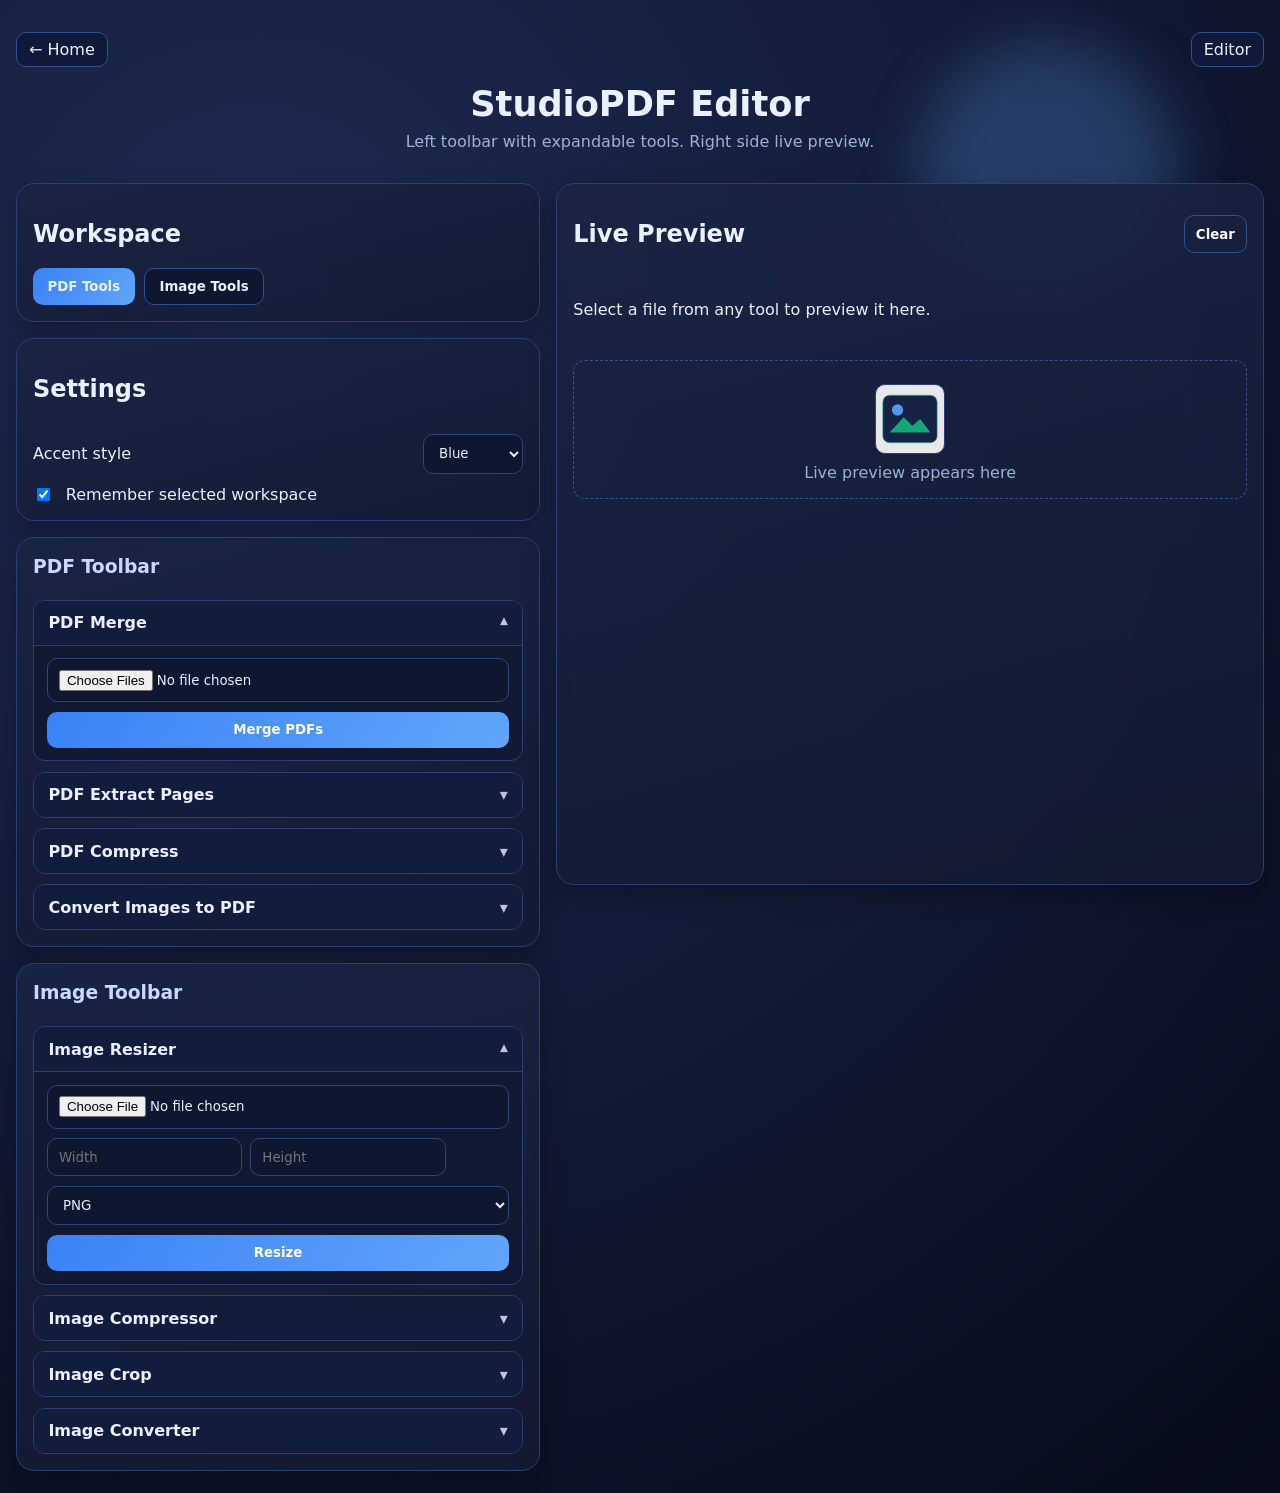
==== templates/editor.html @ e0d7a637 "Use native expandable tool sections for reliable toolbar behavior" ====
<!doctype html>
<html lang="en">
<head>
  <meta charset="UTF-8" />
  <meta name="viewport" content="width=device-width, initial-scale=1.0" />
  <title>StudioPDF - Editor</title>
  <link rel="stylesheet" href="/static/styles.css" />
</head>
<body>
  <div class="bg-orb orb-1"></div>
  <div class="bg-orb orb-2"></div>
  <header class="hero">
    <div class="top-nav"><a class="nav-link" href="/">← Home</a><a class="nav-link" href="/editor">Editor</a></div>
    <h1>StudioPDF Editor</h1>
    <p>Left toolbar with expandable tools. Right side live preview.</p>
  </header>

  <main class="container split-layout editor-layout">
    <section class="left-pane toolbar-pane">
      <section class="card mode-switch">
        <h2>Workspace</h2>
        <div class="mode-buttons">
          <button id="mode-pdf" class="mode-btn active" type="button" data-mode="pdf">PDF Tools</button>
          <button id="mode-image" class="mode-btn" type="button" data-mode="image">Image Tools</button>
        </div>
      </section>

      <section class="card settings">
        <h2>Settings</h2>
        <label class="setting-row">
          <span>Accent style</span>
          <select id="accent-style">
            <option value="blue">Blue</option>
            <option value="violet">Violet</option>
            <option value="emerald">Emerald</option>
          </select>
        </label>
        <label class="setting-row inline">
          <input type="checkbox" id="remember-workspace" checked />
          <span>Remember selected workspace</span>
        </label>
      </section>

      <section id="pdf-workspace" class="workspace card accordion-wrap">
        <h3 class="workspace-title">PDF Toolbar</h3>

        <details class="tool-item" open>
          <summary>PDF Merge</summary>
          <form data-endpoint="/api/pdf/merge">
            <input type="file" name="files" accept="application/pdf" multiple required />
            <button>Merge PDFs</button>
          </form>
        </details>

        <details class="tool-item">
          <summary>PDF Extract Pages</summary>
          <form data-endpoint="/api/pdf/extract">
            <input type="file" name="file" accept="application/pdf" required />
            <input type="text" name="pages" placeholder="e.g. 1,3-5,8-" required />
            <button>Extract</button>
          </form>
        </details>

        <details class="tool-item">
          <summary>PDF Compress</summary>
          <form data-endpoint="/api/pdf/compress">
            <input type="file" name="file" accept="application/pdf" required />
            <button>Compress PDF</button>
          </form>
        </details>

        <details class="tool-item">
          <summary>Convert Images to PDF</summary>
          <form data-endpoint="/api/pdf/convert/image-to-pdf">
            <input type="file" name="images" accept="image/*" multiple required />
            <button>Create PDF</button>
          </form>
        </details>
      </section>

      <section id="image-workspace" class="workspace card accordion-wrap hidden">
        <h3 class="workspace-title">Image Toolbar</h3>

        <details class="tool-item" open>
          <summary>Image Resizer</summary>
          <form data-endpoint="/api/image/resize">
            <input type="file" name="file" accept="image/*" required />
            <div class="row">
              <input type="number" name="width" placeholder="Width" required />
              <input type="number" name="height" placeholder="Height" required />
            </div>
            <select name="format">
              <option>PNG</option><option>JPEG</option><option>WEBP</option>
            </select>
            <button>Resize</button>
          </form>
        </details>

        <details class="tool-item">
          <summary>Image Compressor</summary>
          <form data-endpoint="/api/image/compress">
            <input type="file" name="file" accept="image/*" required />
            <input type="number" name="quality" min="10" max="95" value="75" />
            <button>Compress</button>
          </form>
        </details>

        <details class="tool-item">
          <summary>Image Crop</summary>
          <form data-endpoint="/api/image/crop">
            <input type="file" name="file" accept="image/*" required />
            <div class="row">
              <input type="number" name="left" placeholder="Left" value="0" required />
              <input type="number" name="top" placeholder="Top" value="0" required />
            </div>
            <div class="row">
              <input type="number" name="right" placeholder="Right" value="1000" required />
              <input type="number" name="bottom" placeholder="Bottom" value="1000" required />
            </div>
            <select name="format">
              <option>PNG</option><option>JPEG</option><option>WEBP</option>
            </select>
            <button>Crop</button>
          </form>
        </details>

        <details class="tool-item">
          <summary>Image Converter</summary>
          <form data-endpoint="/api/image/convert">
            <input type="file" name="file" accept="image/*" required />
            <select name="format">
              <option>PNG</option><option>JPEG</option><option>WEBP</option><option>BMP</option>
            </select>
            <button>Convert</button>
          </form>
        </details>
      </section>
    </section>

    <section class="right-pane card preview">
      <div class="pane-head">
        <h2>Live Preview</h2>
        <button id="clear-preview" type="button" class="ghost">Clear</button>
      </div>
      <p id="preview-label">Select a file from any tool to preview it here.</p>
      <div class="preview-placeholder" id="preview-placeholder">
        <img src="/static/images/toolkit-image.svg" alt="preview placeholder" />
        <span>Live preview appears here</span>
      </div>
      <img id="image-preview" alt="Image preview" hidden />
      <iframe id="pdf-preview" title="PDF preview" hidden></iframe>
      <ul id="multi-preview"></ul>
      <p id="status"></p>
    </section>
  </main>

  <script src="/static/app.js"></script>
</body>
</html>
---- static/styles.css ----
:root {
  --bg:#070b1a; --card:#151c33; --text:#e9f0ff; --muted:#9eb0d8;
  --accent-a:#3b82f6; --accent-b:#60a5fa;
}
* { box-sizing: border-box; font-family: Inter, system-ui, sans-serif; }
body { margin:0; background: radial-gradient(circle at 20% 20%, #1d2a52, var(--bg)); color:var(--text); position:relative; overflow-x:hidden; }
.bg-orb { position:fixed; border-radius:50%; filter: blur(30px); opacity:.25; z-index:-1; animation: drift 12s ease-in-out infinite; }
.orb-1 { width:260px; height:260px; background:#60a5fa; top:40px; right:8%; }
.orb-2 { width:220px; height:220px; background:#8b5cf6; bottom:50px; left:6%; animation-delay: -3s; }

.hero { text-align:center; padding:2rem 1rem 1rem; }
.hero h1 { font-size:2.2rem; margin:0; }
.hero p { color:var(--muted); margin-top:.5rem; }
.container { max-width:1320px; margin:0 auto; padding:0 1rem 1.4rem; }
.split-layout { display:grid; grid-template-columns: minmax(420px, 1fr) minmax(520px, 1.35fr); gap:1rem; align-items:start; }
.editor-layout { align-items:start; }
.card { background:linear-gradient(165deg,rgba(26,36,68,.88),rgba(19,26,49,.88)); backdrop-filter: blur(8px); border:1px solid #2a3f73; border-radius:18px; padding:1rem; box-shadow:0 12px 28px rgba(0,0,0,.28); }
.glass { background:rgba(16,25,58,.55); backdrop-filter: blur(10px); border:1px solid #2e4580; border-radius:14px; padding:.6rem .8rem; }
.hover-lift { transition: transform .25s ease, box-shadow .25s ease; }
.hover-lift:hover { transform: translateY(-4px); box-shadow:0 20px 34px rgba(0,0,0,.35); }

.left-pane { position:sticky; top:1rem; min-height:74vh; }
.toolbar-pane { display:flex; flex-direction:column; gap:1rem; }
.pane-head { display:flex; justify-content:space-between; align-items:center; gap:.7rem; }
.right-pane { display:flex; flex-direction:column; gap:1rem; }
.mode-buttons { display:flex; gap:.6rem; }
.mode-btn { border-radius:10px; border:1px solid #34508f; padding:.62rem .9rem; background:#0f1630; color:var(--text); cursor:pointer; }
.mode-btn.active { background:linear-gradient(120deg,var(--accent-a),var(--accent-b)); border:none; }
.settings { display:grid; gap:.7rem; }
.setting-row { display:flex; justify-content:space-between; align-items:center; gap:.8rem; }
.setting-row.inline { justify-content:flex-start; }
.workspace-title { margin:.1rem 0 .8rem; color:#c8d8ff; }
form { display:flex; flex-direction:column; gap:.6rem; }
input,select,button { border-radius:10px; border:1px solid #2f4479; padding:.65rem .7rem; background:#0f1630; color:var(--text); }
button { background:linear-gradient(120deg,var(--accent-a),var(--accent-b)); color:white; border:none; font-weight:700; cursor:pointer; transition: transform .2s ease, filter .2s ease; }
button:hover { filter:brightness(1.06); transform: translateY(-1px); }
.ghost { background:transparent; border:1px solid #34508f; }
.row { display:flex; gap:.5rem; }
.hidden { display:none; }
.preview img, .preview iframe { width:100%; max-height:54vh; border:1px solid #2f4479; border-radius:10px; background:#fff; margin-top:.45rem; }
.preview ul { margin:.6rem 0 0; padding-left:1.1rem; color:var(--muted); }

.accordion-wrap { display:flex; flex-direction:column; gap:.65rem; }
.tool-item { border:1px solid #2d3f72; border-radius:12px; overflow:hidden; background:#101832; }
.tool-item > summary { list-style:none; padding:.78rem .9rem; background:#121d3d; color:var(--text); font-weight:700; cursor:pointer; user-select:none; }
.tool-item > summary::-webkit-details-marker { display:none; }
.tool-item > summary::after { content:'▾'; float:right; opacity:.8; transition: transform .2s ease; }
.tool-item[open] > summary::after { transform: rotate(180deg); }
.tool-item form { padding:.8rem; border-top:1px solid #2d3f72; }
.preview { min-height:78vh; }
#status { margin-top:.7rem; text-align:left; color:var(--muted); padding:0; }

.preview-placeholder { display:flex; flex-direction:column; align-items:center; justify-content:center; gap:.55rem; border:1px dashed #3b518b; border-radius:12px; padding:1rem; color:var(--muted); margin-top:.55rem; }
.preview-placeholder img { width:70px; height:70px; opacity:.9; }
body.theme-violet { --accent-a:#8b5cf6; --accent-b:#a78bfa; }
body.theme-emerald { --accent-a:#10b981; --accent-b:#34d399; }

.top-nav { display:flex; justify-content:space-between; align-items:center; gap:.8rem; margin-bottom:1rem; }
.brand { font-weight:800; letter-spacing:.3px; font-size:1.06rem; }
.nav-link { color:var(--text); text-decoration:none; border:1px solid #34508f; padding:.45rem .75rem; border-radius:10px; background:#10193a; transition: all .2s ease; }
.nav-link:hover { border-color:#4d6ab3; background:#15224b; }

.home-page { min-height:100vh; }
.hero-home { max-width:1180px; margin:0 auto; text-align:left; padding-top:2.2rem; }
.hero-layout { display:grid; grid-template-columns: 1.1fr .9fr; gap:1.2rem; align-items:center; }
.hero-home h1 { font-size:3rem; line-height:1.06; max-width:760px; }
.hero-home p { max-width:680px; font-size:1.05rem; }
.hero-actions { display:flex; gap:.8rem; margin-top:1rem; }
.cta { display:inline-block; text-decoration:none; color:#fff; background:linear-gradient(120deg,var(--accent-a),var(--accent-b)); padding:.72rem 1rem; border-radius:12px; font-weight:700; transition: transform .2s ease; }
.cta:hover { transform: translateY(-1px); }
.hero-art img { width:100%; max-width:540px; }
.home-content { display:grid; gap:1rem; padding-bottom:2rem; }
.feature-grid { display:grid; grid-template-columns:repeat(auto-fit,minmax(240px,1fr)); gap:1rem; }
.feature-icon { width:62px; height:62px; margin-bottom:.35rem; }
.feature-card p { color:var(--muted); }
.quick-start ol { color:var(--muted); line-height:1.8; }

.float { animation: floatY 4s ease-in-out infinite; }
.fade-in-up { animation: fadeInUp .6s ease both; }
@keyframes drift { 0%,100%{ transform: translateY(0px);} 50%{ transform: translateY(18px);} }
@keyframes floatY { 0%,100%{ transform: translateY(0px);} 50%{ transform: translateY(-8px);} }
@keyframes fadeInUp { from{ opacity:0; transform: translateY(10px);} to{ opacity:1; transform: translateY(0);} }

@media (max-width: 1050px) {
  .split-layout { grid-template-columns:1fr; }
  .left-pane { position:static; min-height: auto; }
  .preview { min-height:auto; }
  .hero-layout { grid-template-columns:1fr; }
  .hero-home h1 { font-size:2.3rem; }
}
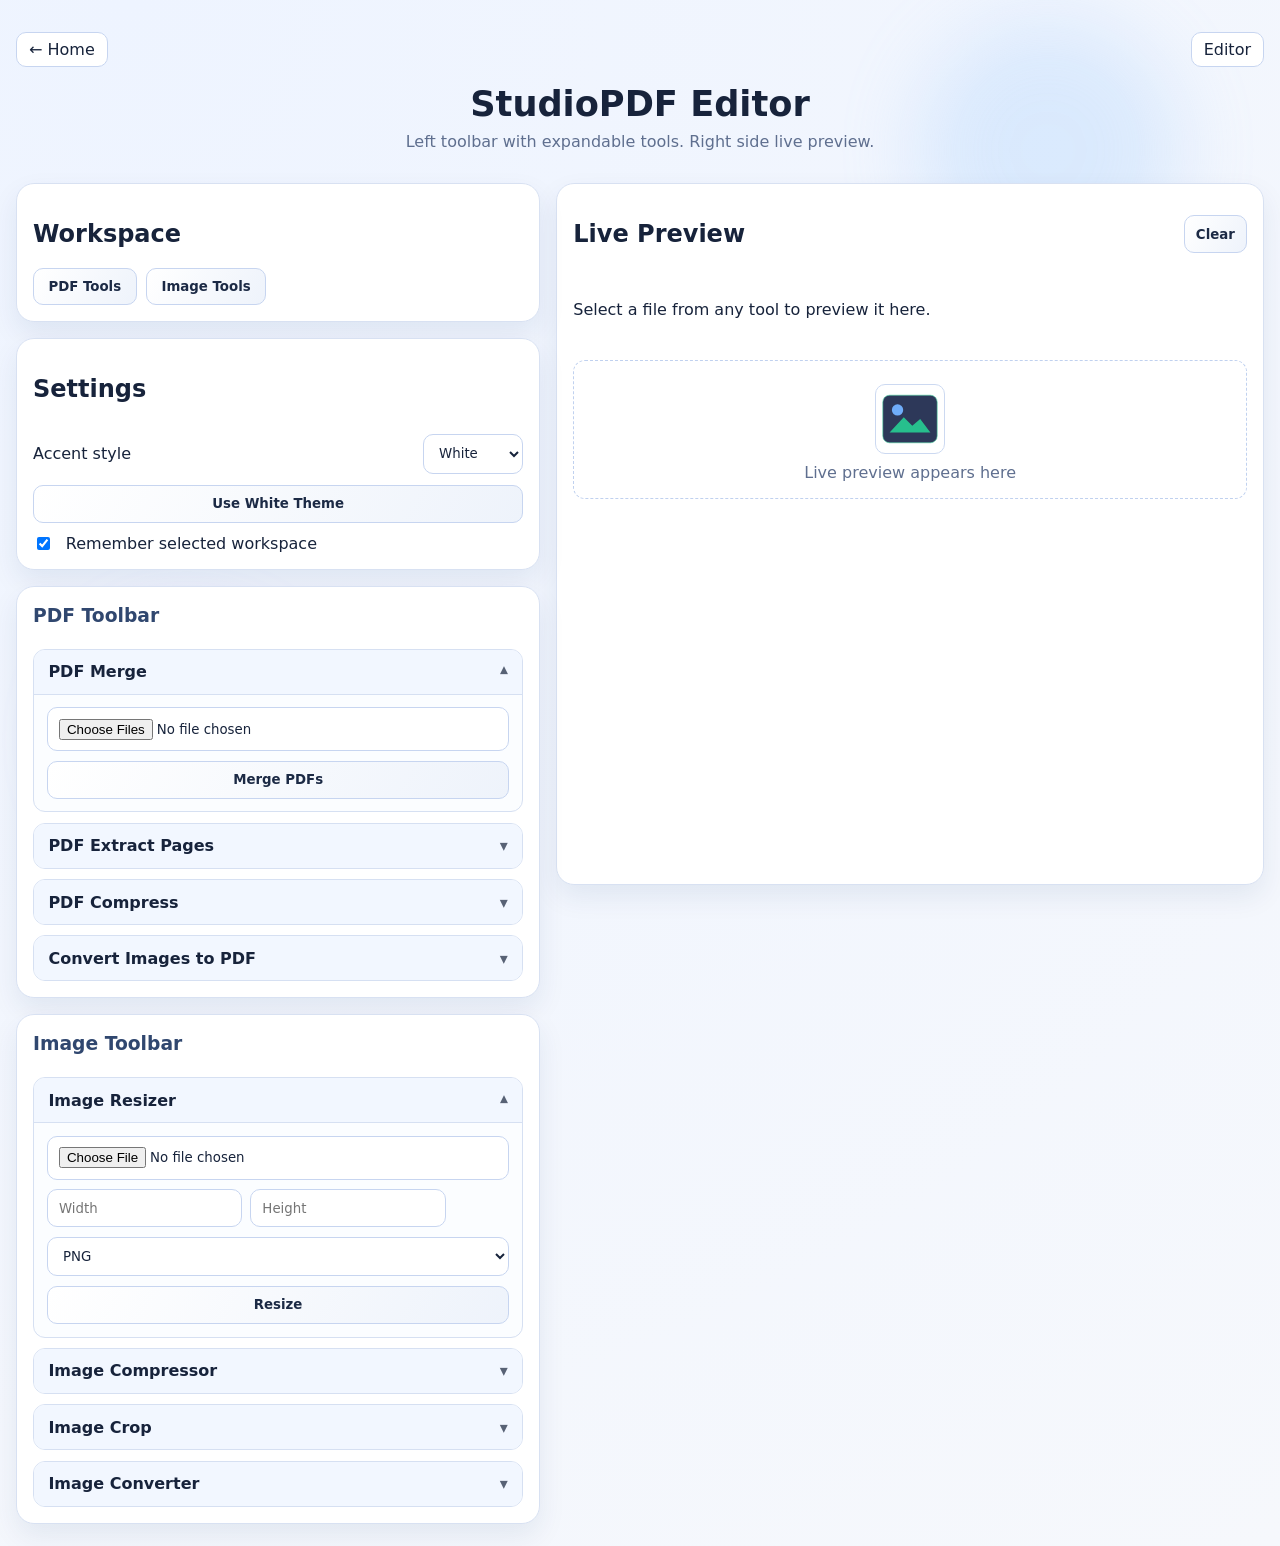
==== commit a74b534e: "Add explicit white-theme button and white accent option" ====
--- a/templates/editor.html
+++ b/templates/editor.html
@@ -30,11 +30,13 @@
         <label class="setting-row">
           <span>Accent style</span>
           <select id="accent-style">
+            <option value="white">White</option>
             <option value="blue">Blue</option>
             <option value="violet">Violet</option>
             <option value="emerald">Emerald</option>
           </select>
         </label>
+        <button id="white-theme-btn" type="button" class="ghost">Use White Theme</button>
         <label class="setting-row inline">
           <input type="checkbox" id="remember-workspace" checked />
           <span>Remember selected workspace</span>
--- a/static/styles.css
+++ b/static/styles.css
@@ -1,12 +1,13 @@
 :root {
-  --bg:#070b1a; --card:#151c33; --text:#e9f0ff; --muted:#9eb0d8;
-  --accent-a:#3b82f6; --accent-b:#60a5fa;
+  --bg:#f6f8fc; --card:#ffffff; --text:#17233b; --muted:#5f6f8f;
+  --accent-a:#2563eb; --accent-b:#3b82f6;
+  --border:#d8e1f2;
 }
 * { box-sizing: border-box; font-family: Inter, system-ui, sans-serif; }
-body { margin:0; background: radial-gradient(circle at 20% 20%, #1d2a52, var(--bg)); color:var(--text); position:relative; overflow-x:hidden; }
-.bg-orb { position:fixed; border-radius:50%; filter: blur(30px); opacity:.25; z-index:-1; animation: drift 12s ease-in-out infinite; }
-.orb-1 { width:260px; height:260px; background:#60a5fa; top:40px; right:8%; }
-.orb-2 { width:220px; height:220px; background:#8b5cf6; bottom:50px; left:6%; animation-delay: -3s; }
+body { margin:0; background: radial-gradient(circle at 10% 0%, #eef4ff, var(--bg)); color:var(--text); position:relative; overflow-x:hidden; }
+.bg-orb { position:fixed; border-radius:50%; filter: blur(40px); opacity:.25; z-index:-1; animation: drift 12s ease-in-out infinite; }
+.orb-1 { width:260px; height:260px; background:#93c5fd; top:20px; right:8%; }
+.orb-2 { width:220px; height:220px; background:#c4b5fd; bottom:50px; left:6%; animation-delay: -3s; }
 
 .hero { text-align:center; padding:2rem 1rem 1rem; }
 .hero h1 { font-size:2.2rem; margin:0; }
@@ -14,51 +15,61 @@
 .container { max-width:1320px; margin:0 auto; padding:0 1rem 1.4rem; }
 .split-layout { display:grid; grid-template-columns: minmax(420px, 1fr) minmax(520px, 1.35fr); gap:1rem; align-items:start; }
 .editor-layout { align-items:start; }
-.card { background:linear-gradient(165deg,rgba(26,36,68,.88),rgba(19,26,49,.88)); backdrop-filter: blur(8px); border:1px solid #2a3f73; border-radius:18px; padding:1rem; box-shadow:0 12px 28px rgba(0,0,0,.28); }
-.glass { background:rgba(16,25,58,.55); backdrop-filter: blur(10px); border:1px solid #2e4580; border-radius:14px; padding:.6rem .8rem; }
+.card { background:var(--card); border:1px solid var(--border); border-radius:18px; padding:1rem; box-shadow:0 12px 28px rgba(18,46,102,.08); }
+.glass { background:rgba(255,255,255,.75); backdrop-filter: blur(8px); border:1px solid var(--border); border-radius:14px; padding:.6rem .8rem; }
 .hover-lift { transition: transform .25s ease, box-shadow .25s ease; }
-.hover-lift:hover { transform: translateY(-4px); box-shadow:0 20px 34px rgba(0,0,0,.35); }
+.hover-lift:hover { transform: translateY(-4px); box-shadow:0 18px 30px rgba(18,46,102,.14); }
 
 .left-pane { position:sticky; top:1rem; min-height:74vh; }
 .toolbar-pane { display:flex; flex-direction:column; gap:1rem; }
 .pane-head { display:flex; justify-content:space-between; align-items:center; gap:.7rem; }
 .right-pane { display:flex; flex-direction:column; gap:1rem; }
 .mode-buttons { display:flex; gap:.6rem; }
-.mode-btn { border-radius:10px; border:1px solid #34508f; padding:.62rem .9rem; background:#0f1630; color:var(--text); cursor:pointer; }
-.mode-btn.active { background:linear-gradient(120deg,var(--accent-a),var(--accent-b)); border:none; }
+.mode-btn { border-radius:10px; border:1px solid #bfd0ef; padding:.62rem .9rem; background:#f8fbff; color:var(--text); cursor:pointer; }
+.mode-btn.active { background:linear-gradient(120deg,var(--accent-a),var(--accent-b)); color:#fff; border:none; }
 .settings { display:grid; gap:.7rem; }
 .setting-row { display:flex; justify-content:space-between; align-items:center; gap:.8rem; }
 .setting-row.inline { justify-content:flex-start; }
-.workspace-title { margin:.1rem 0 .8rem; color:#c8d8ff; }
+.workspace-title { margin:.1rem 0 .8rem; color:#30476f; }
 form { display:flex; flex-direction:column; gap:.6rem; }
-input,select,button { border-radius:10px; border:1px solid #2f4479; padding:.65rem .7rem; background:#0f1630; color:var(--text); }
+input,select,button { border-radius:10px; border:1px solid #c7d5f0; padding:.65rem .7rem; background:#fff; color:var(--text); }
 button { background:linear-gradient(120deg,var(--accent-a),var(--accent-b)); color:white; border:none; font-weight:700; cursor:pointer; transition: transform .2s ease, filter .2s ease; }
-button:hover { filter:brightness(1.06); transform: translateY(-1px); }
-.ghost { background:transparent; border:1px solid #34508f; }
+button:hover { filter:brightness(1.04); transform: translateY(-1px); }
+.ghost { background:#fff; border:1px solid #c7d5f0; color:var(--text); }
 .row { display:flex; gap:.5rem; }
 .hidden { display:none; }
-.preview img, .preview iframe { width:100%; max-height:54vh; border:1px solid #2f4479; border-radius:10px; background:#fff; margin-top:.45rem; }
+.preview img, .preview iframe { width:100%; max-height:54vh; border:1px solid #c7d5f0; border-radius:10px; background:#fff; margin-top:.45rem; }
 .preview ul { margin:.6rem 0 0; padding-left:1.1rem; color:var(--muted); }
 
 .accordion-wrap { display:flex; flex-direction:column; gap:.65rem; }
-.tool-item { border:1px solid #2d3f72; border-radius:12px; overflow:hidden; background:#101832; }
-.tool-item > summary { list-style:none; padding:.78rem .9rem; background:#121d3d; color:var(--text); font-weight:700; cursor:pointer; user-select:none; }
+.tool-item { border:1px solid #d6e0f2; border-radius:12px; overflow:hidden; background:#fbfdff; }
+.tool-item > summary { list-style:none; padding:.78rem .9rem; background:#f2f7ff; color:var(--text); font-weight:700; cursor:pointer; user-select:none; }
 .tool-item > summary::-webkit-details-marker { display:none; }
-.tool-item > summary::after { content:'▾'; float:right; opacity:.8; transition: transform .2s ease; }
+.tool-item > summary::after { content:'▾'; float:right; opacity:.7; transition: transform .2s ease; }
 .tool-item[open] > summary::after { transform: rotate(180deg); }
-.tool-item form { padding:.8rem; border-top:1px solid #2d3f72; }
+.tool-item form { padding:.8rem; border-top:1px solid #d6e0f2; }
 .preview { min-height:78vh; }
 #status { margin-top:.7rem; text-align:left; color:var(--muted); padding:0; }
 
-.preview-placeholder { display:flex; flex-direction:column; align-items:center; justify-content:center; gap:.55rem; border:1px dashed #3b518b; border-radius:12px; padding:1rem; color:var(--muted); margin-top:.55rem; }
+.preview-placeholder { display:flex; flex-direction:column; align-items:center; justify-content:center; gap:.55rem; border:1px dashed #c0d1ef; border-radius:12px; padding:1rem; color:var(--muted); margin-top:.55rem; }
 .preview-placeholder img { width:70px; height:70px; opacity:.9; }
-body.theme-violet { --accent-a:#8b5cf6; --accent-b:#a78bfa; }
-body.theme-emerald { --accent-a:#10b981; --accent-b:#34d399; }
+
+body.theme-white { --accent-a:#ffffff; --accent-b:#f3f6fb; }
+body.theme-white button,
+body.theme-white .mode-btn.active,
+body.theme-white .cta {
+  color:#1c2a45;
+  border:1px solid #c7d5f0;
+  background:linear-gradient(120deg,#ffffff,#eef3fb);
+}
+
+body.theme-violet { --accent-a:#7c3aed; --accent-b:#8b5cf6; }
+body.theme-emerald { --accent-a:#059669; --accent-b:#10b981; }
 
 .top-nav { display:flex; justify-content:space-between; align-items:center; gap:.8rem; margin-bottom:1rem; }
 .brand { font-weight:800; letter-spacing:.3px; font-size:1.06rem; }
-.nav-link { color:var(--text); text-decoration:none; border:1px solid #34508f; padding:.45rem .75rem; border-radius:10px; background:#10193a; transition: all .2s ease; }
-.nav-link:hover { border-color:#4d6ab3; background:#15224b; }
+.nav-link { color:var(--text); text-decoration:none; border:1px solid #c7d5f0; padding:.45rem .75rem; border-radius:10px; background:#fff; transition: all .2s ease; }
+.nav-link:hover { border-color:#9fb7e6; background:#f4f8ff; }
 
 .home-page { min-height:100vh; }
 .hero-home { max-width:1180px; margin:0 auto; text-align:left; padding-top:2.2rem; }
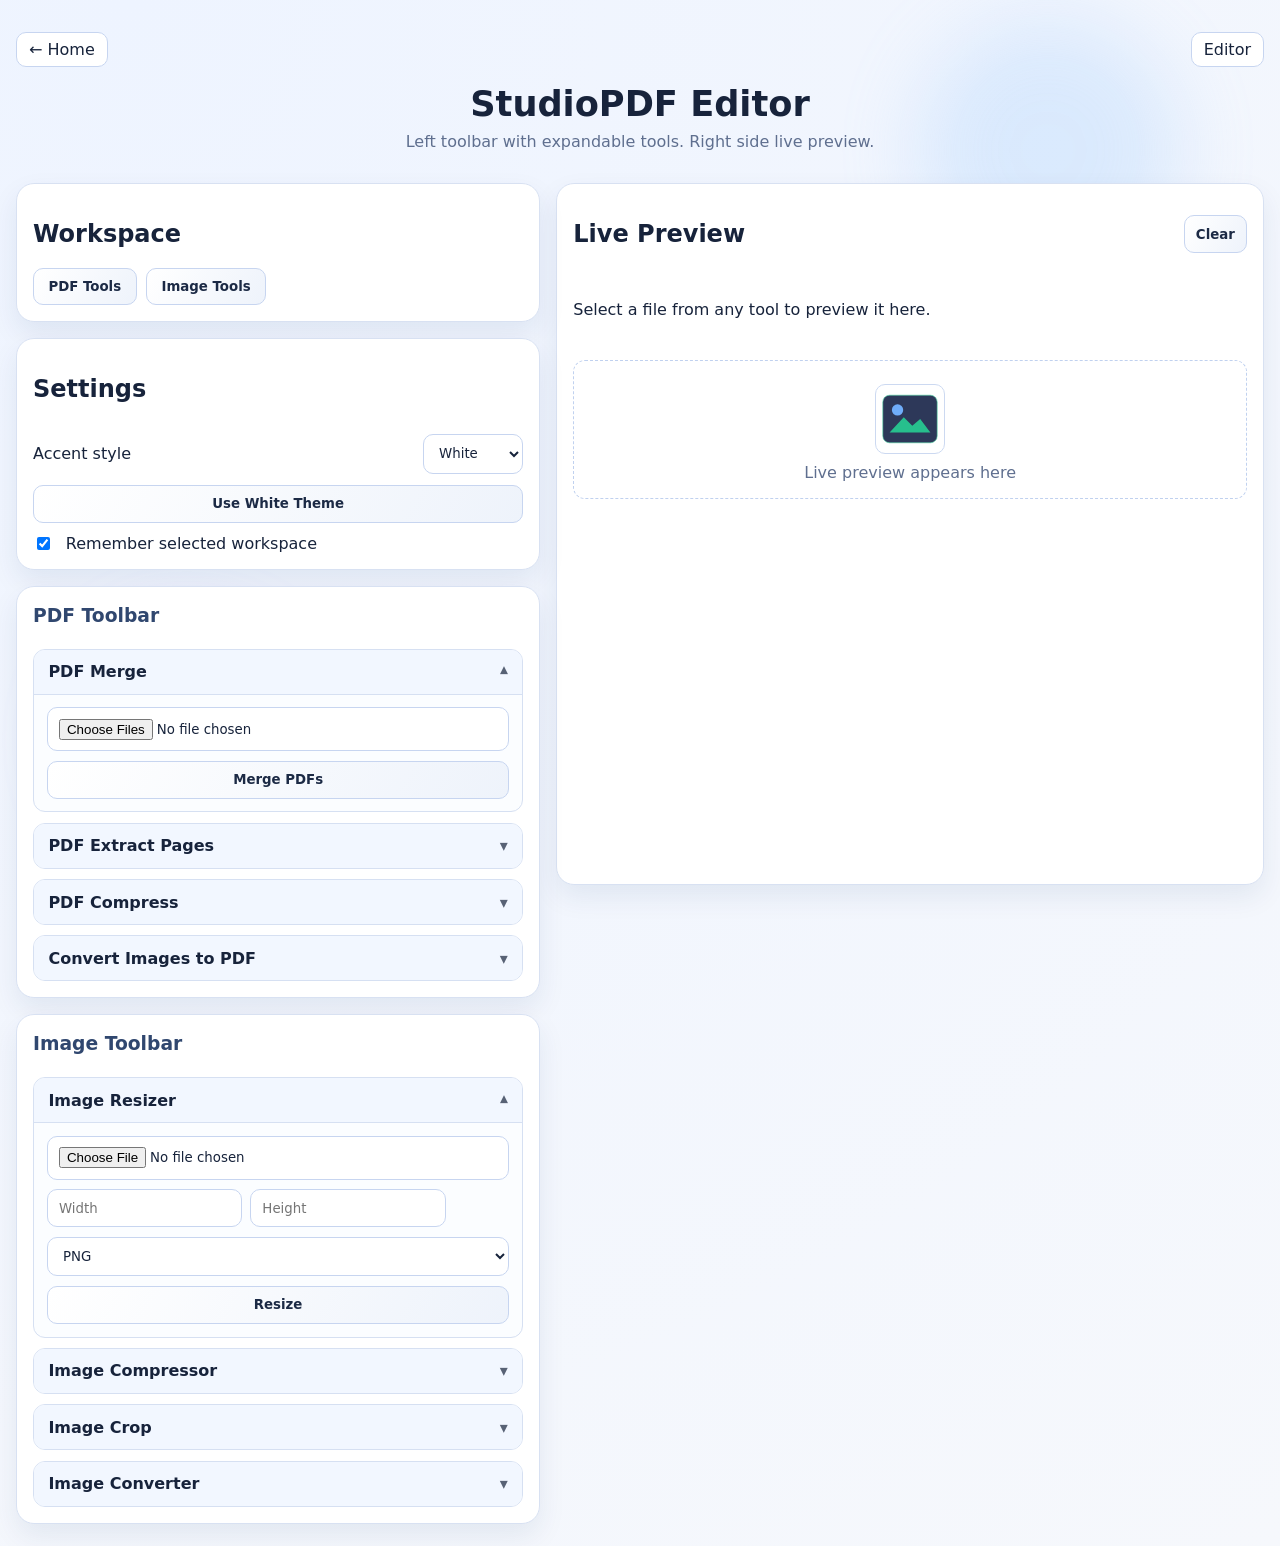
==== commit 5962d4c9: "Fix PDF compression error and add configurable compression options" ====
--- a/templates/editor.html
+++ b/templates/editor.html
@@ -67,6 +67,16 @@
           <summary>PDF Compress</summary>
           <form data-endpoint="/api/pdf/compress">
             <input type="file" name="file" accept="application/pdf" required />
+            <label>Compression level</label>
+            <select name="level">
+              <option value="low">Low (rewrite only)</option>
+              <option value="standard" selected>Standard (recommended)</option>
+              <option value="high">High (max compression)</option>
+            </select>
+            <label class="setting-row inline">
+              <input type="checkbox" name="strip_metadata" value="true" />
+              <span>Strip metadata</span>
+            </label>
             <button>Compress PDF</button>
           </form>
         </details>
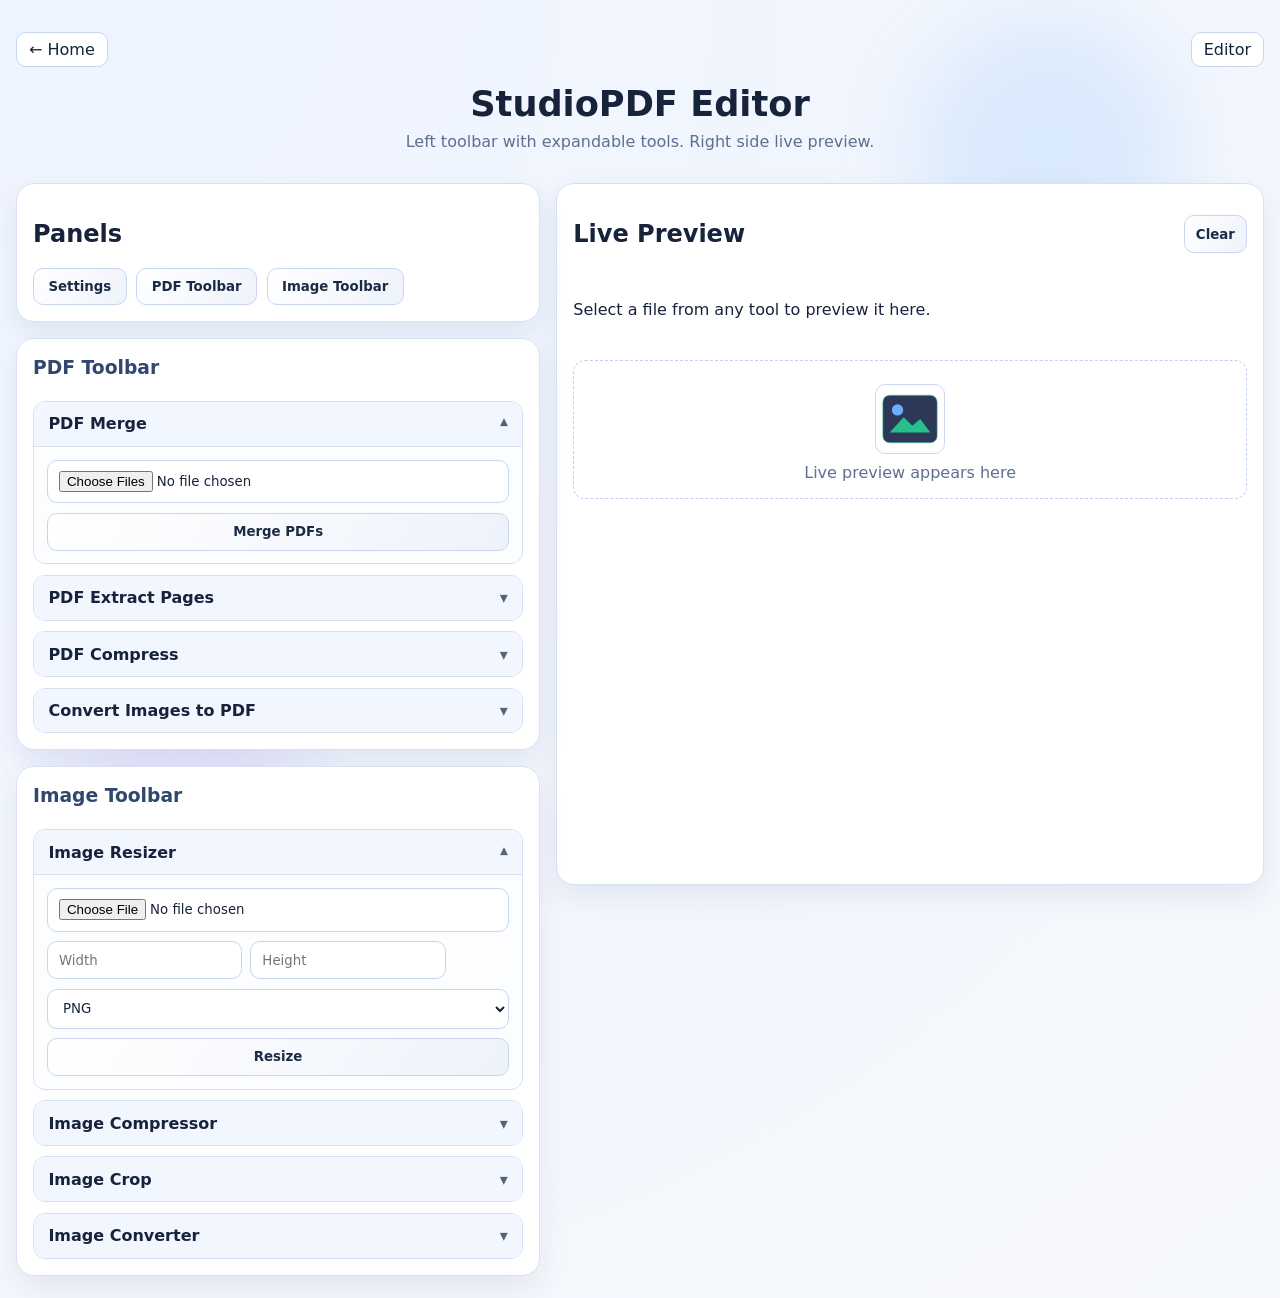
==== commit 21dd19b3: "Add panel buttons to show settings and each toolbar on demand" ====
--- a/templates/editor.html
+++ b/templates/editor.html
@@ -17,15 +17,16 @@
 
   <main class="container split-layout editor-layout">
     <section class="left-pane toolbar-pane">
-      <section class="card mode-switch">
-        <h2>Workspace</h2>
+      <section class="card panel-switch">
+        <h2>Panels</h2>
         <div class="mode-buttons">
-          <button id="mode-pdf" class="mode-btn active" type="button" data-mode="pdf">PDF Tools</button>
-          <button id="mode-image" class="mode-btn" type="button" data-mode="image">Image Tools</button>
+          <button class="mode-btn panel-btn" type="button" data-panel="settings-panel">Settings</button>
+          <button class="mode-btn panel-btn" type="button" data-panel="pdf-workspace">PDF Toolbar</button>
+          <button class="mode-btn panel-btn" type="button" data-panel="image-workspace">Image Toolbar</button>
         </div>
       </section>
 
-      <section class="card settings">
+      <section id="settings-panel" class="card settings hidden">
         <h2>Settings</h2>
         <label class="setting-row">
           <span>Accent style</span>
@@ -39,11 +40,11 @@
         <button id="white-theme-btn" type="button" class="ghost">Use White Theme</button>
         <label class="setting-row inline">
           <input type="checkbox" id="remember-workspace" checked />
-          <span>Remember selected workspace</span>
+          <span>Remember selected panel</span>
         </label>
       </section>
 
-      <section id="pdf-workspace" class="workspace card accordion-wrap">
+      <section id="pdf-workspace" class="workspace card accordion-wrap hidden">
         <h3 class="workspace-title">PDF Toolbar</h3>
 
         <details class="tool-item" open>
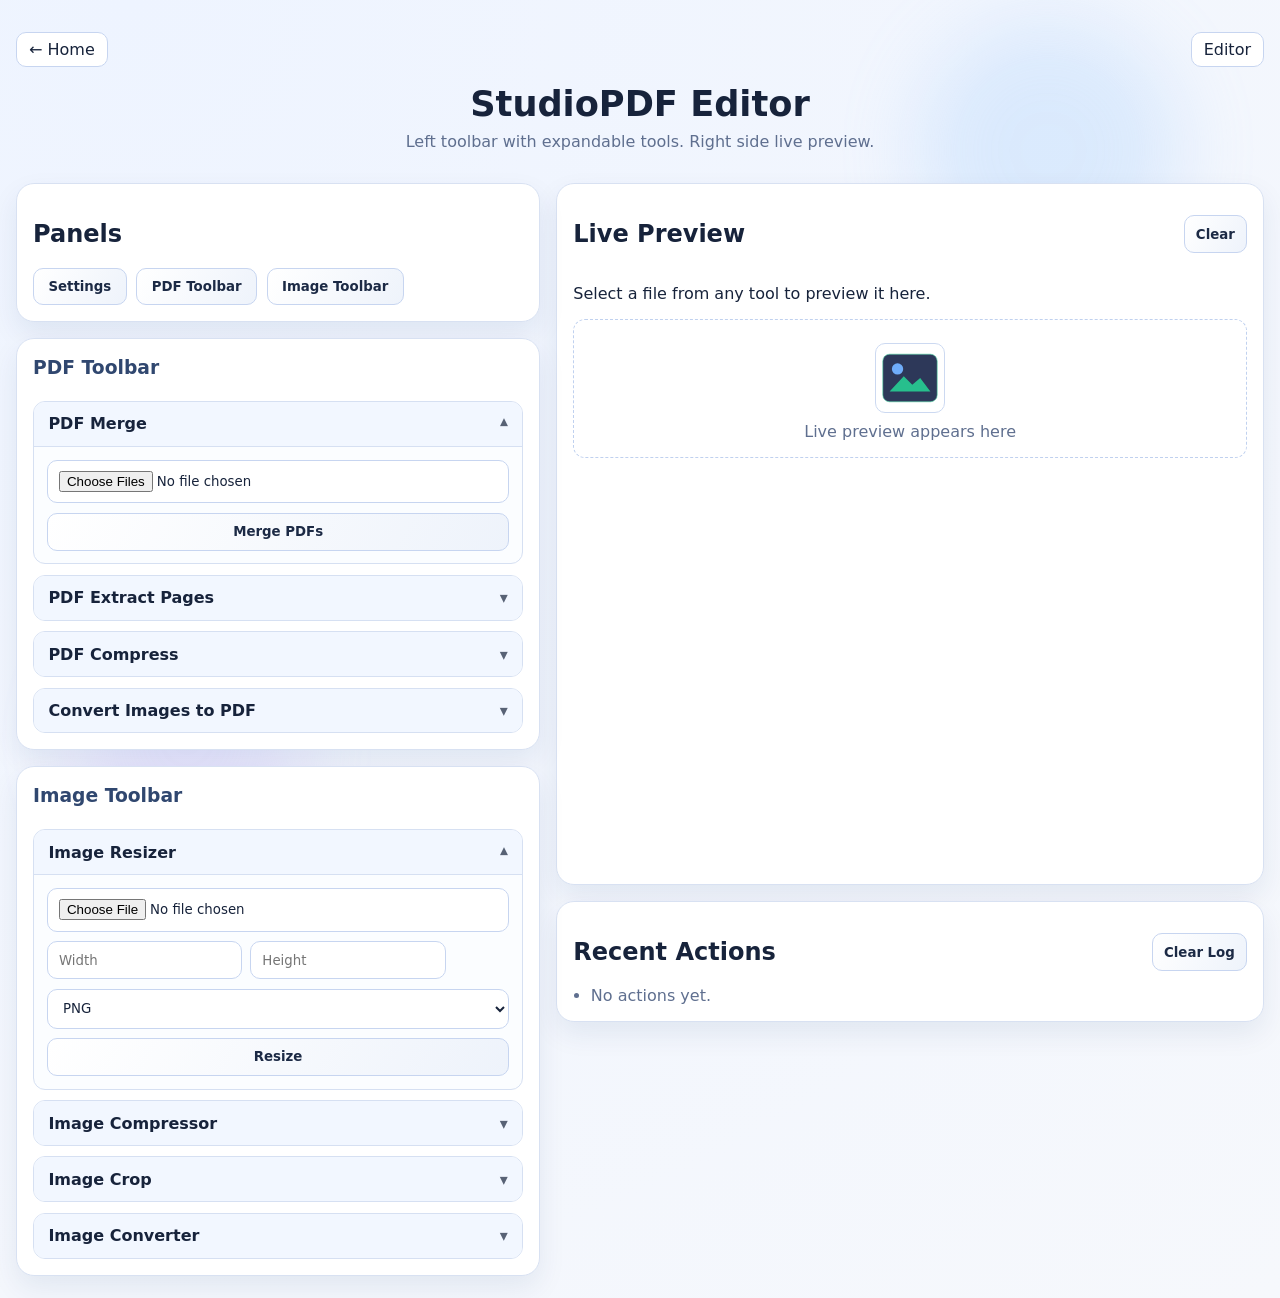
==== commit e8d51e9d: "Add recent-actions panel and improve panel-button workflow" ====
--- a/templates/editor.html
+++ b/templates/editor.html
@@ -150,21 +150,34 @@
       </section>
     </section>
 
-    <section class="right-pane card preview">
-      <div class="pane-head">
-        <h2>Live Preview</h2>
-        <button id="clear-preview" type="button" class="ghost">Clear</button>
-      </div>
-      <p id="preview-label">Select a file from any tool to preview it here.</p>
-      <div class="preview-placeholder" id="preview-placeholder">
-        <img src="/static/images/toolkit-image.svg" alt="preview placeholder" />
-        <span>Live preview appears here</span>
-      </div>
-      <img id="image-preview" alt="Image preview" hidden />
-      <iframe id="pdf-preview" title="PDF preview" hidden></iframe>
-      <ul id="multi-preview"></ul>
-      <p id="status"></p>
+    <section class="right-pane">
+      <section class="card preview">
+        <div class="pane-head">
+          <h2>Live Preview</h2>
+          <button id="clear-preview" type="button" class="ghost">Clear</button>
+        </div>
+        <p id="preview-label">Select a file from any tool to preview it here.</p>
+        <div class="preview-placeholder" id="preview-placeholder">
+          <img src="/static/images/toolkit-image.svg" alt="preview placeholder" />
+          <span>Live preview appears here</span>
+        </div>
+        <img id="image-preview" alt="Image preview" hidden />
+        <iframe id="pdf-preview" title="PDF preview" hidden></iframe>
+        <ul id="multi-preview"></ul>
+        <p id="status"></p>
+      </section>
+
+      <section class="card activity-panel">
+        <div class="pane-head">
+          <h2>Recent Actions</h2>
+          <button id="clear-activity" type="button" class="ghost">Clear Log</button>
+        </div>
+        <ul id="activity-log" class="activity-log">
+          <li class="muted">No actions yet.</li>
+        </ul>
+      </section>
     </section>
+
   </main>
 
   <script src="/static/app.js"></script>
--- a/static/styles.css
+++ b/static/styles.css
@@ -54,6 +54,14 @@
 .preview-placeholder { display:flex; flex-direction:column; align-items:center; justify-content:center; gap:.55rem; border:1px dashed #c0d1ef; border-radius:12px; padding:1rem; color:var(--muted); margin-top:.55rem; }
 .preview-placeholder img { width:70px; height:70px; opacity:.9; }
 
+.activity-log { margin:0; padding-left:1.1rem; display:grid; gap:.4rem; }
+.muted { color:var(--muted); }
+.activity-item { font-size:.9rem; }
+.activity-item.success { color:#0f766e; }
+.activity-item.error { color:#b91c1c; }
+.activity-item.info { color:#30476f; }
+
+
 body.theme-white { --accent-a:#ffffff; --accent-b:#f3f6fb; }
 body.theme-white button,
 body.theme-white .mode-btn.active,
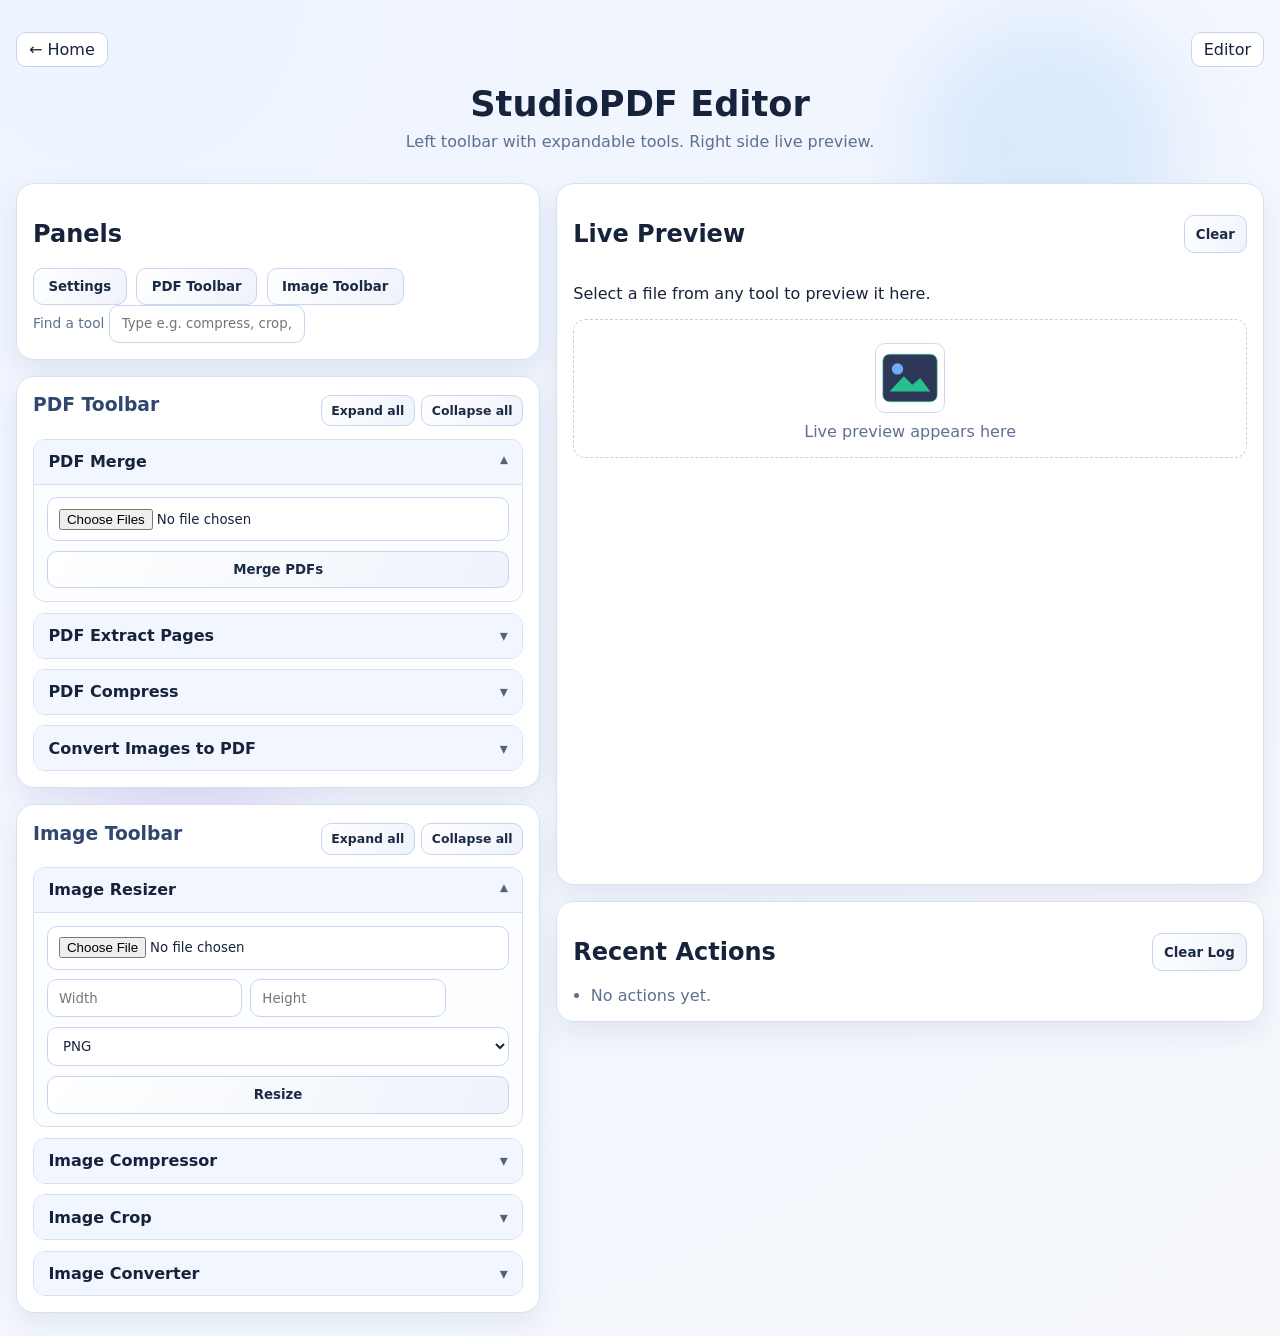
==== commit 6634e224: "Add tool search and expand/collapse controls to editor toolbars" ====
--- a/templates/editor.html
+++ b/templates/editor.html
@@ -24,6 +24,8 @@
           <button class="mode-btn panel-btn" type="button" data-panel="pdf-workspace">PDF Toolbar</button>
           <button class="mode-btn panel-btn" type="button" data-panel="image-workspace">Image Toolbar</button>
         </div>
+        <label class="search-label" for="tool-search">Find a tool</label>
+        <input id="tool-search" type="text" placeholder="Type e.g. compress, crop, merge" />
       </section>
 
       <section id="settings-panel" class="card settings hidden">
@@ -45,7 +47,7 @@
       </section>
 
       <section id="pdf-workspace" class="workspace card accordion-wrap hidden">
-        <h3 class="workspace-title">PDF Toolbar</h3>
+        <div class="toolbar-head"><h3 class="workspace-title">PDF Toolbar</h3><div class="toolbar-actions"><button type="button" class="ghost toolbar-action" data-target="pdf-workspace" data-action="expand">Expand all</button><button type="button" class="ghost toolbar-action" data-target="pdf-workspace" data-action="collapse">Collapse all</button></div></div>
 
         <details class="tool-item" open>
           <summary>PDF Merge</summary>
@@ -92,7 +94,7 @@
       </section>
 
       <section id="image-workspace" class="workspace card accordion-wrap hidden">
-        <h3 class="workspace-title">Image Toolbar</h3>
+        <div class="toolbar-head"><h3 class="workspace-title">Image Toolbar</h3><div class="toolbar-actions"><button type="button" class="ghost toolbar-action" data-target="image-workspace" data-action="expand">Expand all</button><button type="button" class="ghost toolbar-action" data-target="image-workspace" data-action="collapse">Collapse all</button></div></div>
 
         <details class="tool-item" open>
           <summary>Image Resizer</summary>
--- a/static/styles.css
+++ b/static/styles.css
@@ -28,6 +28,13 @@
 .mode-btn { border-radius:10px; border:1px solid #bfd0ef; padding:.62rem .9rem; background:#f8fbff; color:var(--text); cursor:pointer; }
 .mode-btn.active { background:linear-gradient(120deg,var(--accent-a),var(--accent-b)); color:#fff; border:none; }
 .settings { display:grid; gap:.7rem; }
+
+.search-label { font-size:.86rem; color:var(--muted); margin-top:.2rem; }
+.toolbar-head { display:flex; align-items:center; justify-content:space-between; gap:.6rem; }
+.toolbar-actions { display:flex; gap:.4rem; }
+.toolbar-action { font-size:.78rem; padding:.45rem .6rem; }
+.tool-item.hidden-by-search { display:none; }
+
 .setting-row { display:flex; justify-content:space-between; align-items:center; gap:.8rem; }
 .setting-row.inline { justify-content:flex-start; }
 .workspace-title { margin:.1rem 0 .8rem; color:#30476f; }
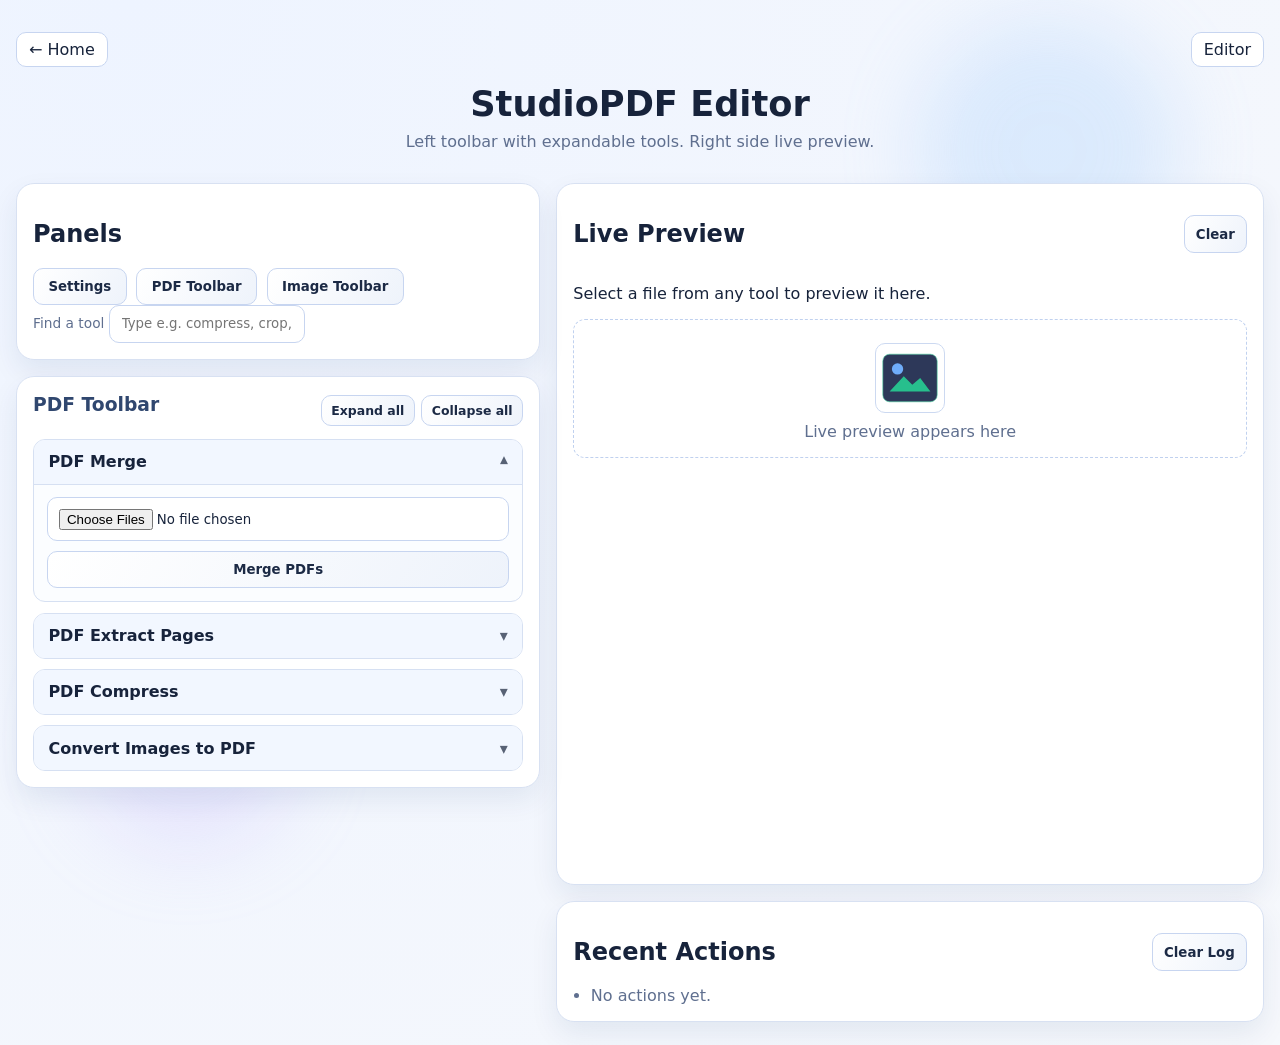
==== commit 4fc47aca: "Add appearance modes and robust panel visibility behavior" ====
--- a/templates/editor.html
+++ b/templates/editor.html
@@ -28,7 +28,7 @@
         <input id="tool-search" type="text" placeholder="Type e.g. compress, crop, merge" />
       </section>
 
-      <section id="settings-panel" class="card settings hidden">
+      <section id="settings-panel" class="card settings" hidden>
         <h2>Settings</h2>
         <label class="setting-row">
           <span>Accent style</span>
@@ -39,14 +39,23 @@
             <option value="emerald">Emerald</option>
           </select>
         </label>
+        <label class="setting-row">
+          <span>Appearance</span>
+          <select id="appearance-mode">
+            <option value="system">System</option>
+            <option value="light">Light</option>
+            <option value="dark">Dark</option>
+          </select>
+        </label>
         <button id="white-theme-btn" type="button" class="ghost">Use White Theme</button>
+        <button id="dark-mode-btn" type="button" class="ghost">Use Dark Mode</button>
         <label class="setting-row inline">
           <input type="checkbox" id="remember-workspace" checked />
           <span>Remember selected panel</span>
         </label>
       </section>
 
-      <section id="pdf-workspace" class="workspace card accordion-wrap hidden">
+      <section id="pdf-workspace" class="workspace card accordion-wrap" hidden>
         <div class="toolbar-head"><h3 class="workspace-title">PDF Toolbar</h3><div class="toolbar-actions"><button type="button" class="ghost toolbar-action" data-target="pdf-workspace" data-action="expand">Expand all</button><button type="button" class="ghost toolbar-action" data-target="pdf-workspace" data-action="collapse">Collapse all</button></div></div>
 
         <details class="tool-item" open>
@@ -93,7 +102,7 @@
         </details>
       </section>
 
-      <section id="image-workspace" class="workspace card accordion-wrap hidden">
+      <section id="image-workspace" class="workspace card accordion-wrap" hidden>
         <div class="toolbar-head"><h3 class="workspace-title">Image Toolbar</h3><div class="toolbar-actions"><button type="button" class="ghost toolbar-action" data-target="image-workspace" data-action="expand">Expand all</button><button type="button" class="ghost toolbar-action" data-target="image-workspace" data-action="collapse">Collapse all</button></div></div>
 
         <details class="tool-item" open>
--- a/static/styles.css
+++ b/static/styles.css
@@ -114,3 +114,29 @@
   .hero-layout { grid-template-columns:1fr; }
   .hero-home h1 { font-size:2.3rem; }
 }
+
+
+body.theme-dark {
+  --bg:#0b1020; --card:#151c33; --text:#e9f0ff; --muted:#9eb0d8; --border:#2a3f73;
+  background: radial-gradient(circle at 20% 20%, #1d2a52, var(--bg));
+}
+body.theme-dark .card,
+body.theme-dark .tool-item,
+body.theme-dark .tool-item > summary,
+body.theme-dark input,
+body.theme-dark select,
+body.theme-dark .nav-link,
+body.theme-dark .ghost,
+body.theme-dark .mode-btn {
+  background:#0f1630;
+  color:var(--text);
+  border-color:#2f4479;
+}
+body.theme-dark .tool-item form { border-top-color:#2f4479; }
+body.theme-dark .preview img, body.theme-dark .preview iframe { border-color:#2f4479; }
+body.theme-dark .workspace-title { color:#c8d8ff; }
+body.theme-dark .activity-item.info { color:#9fc0ff; }
+body.theme-dark .activity-item.success { color:#34d399; }
+body.theme-dark .activity-item.error { color:#fca5a5; }
+
+[hidden] { display:none !important; }
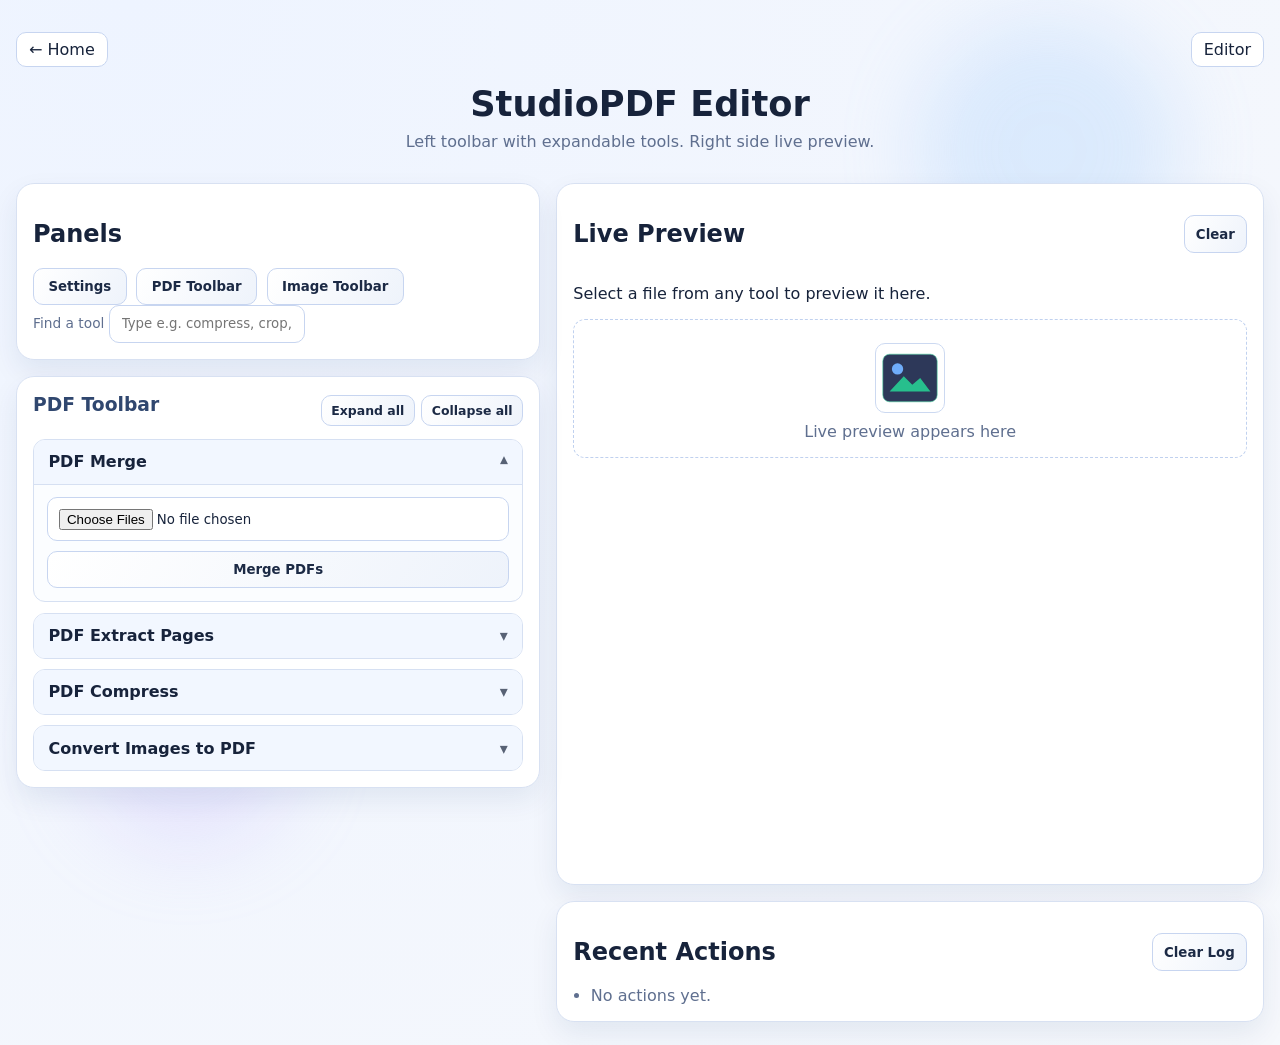
==== commit f4f208b3: "Add target-size compression controls and stronger validation" ====
--- a/templates/editor.html
+++ b/templates/editor.html
@@ -78,13 +78,17 @@
         <details class="tool-item">
           <summary>PDF Compress</summary>
           <form data-endpoint="/api/pdf/compress">
+            <label>PDF file</label>
             <input type="file" name="file" accept="application/pdf" required />
+            <p class="input-help file-size-hint" data-for="file">Current size: -</p>
             <label>Compression level</label>
             <select name="level">
               <option value="low">Low (rewrite only)</option>
               <option value="standard" selected>Standard (recommended)</option>
               <option value="high">High (max compression)</option>
             </select>
+            <label>Target size (KB, optional)</label>
+            <input type="number" name="target_kb" min="1" placeholder="e.g. 1024 for ~1MB" />
             <label class="setting-row inline">
               <input type="checkbox" name="strip_metadata" value="true" />
               <span>Strip metadata</span>
@@ -123,8 +127,13 @@
         <details class="tool-item">
           <summary>Image Compressor</summary>
           <form data-endpoint="/api/image/compress">
-            <input type="file" name="file" accept="image/*" required />
+            <label>Image file</label>
+            <input type="file" name="file" accept="image/*" required />
+            <p class="input-help file-size-hint" data-for="file">Current size: -</p>
+            <label>Quality (10-95)</label>
             <input type="number" name="quality" min="10" max="95" value="75" />
+            <label>Target size (KB, optional)</label>
+            <input type="number" name="target_kb" min="1" placeholder="e.g. 300" />
             <button>Compress</button>
           </form>
         </details>
--- a/static/styles.css
+++ b/static/styles.css
@@ -37,6 +37,7 @@
 
 .setting-row { display:flex; justify-content:space-between; align-items:center; gap:.8rem; }
 .setting-row.inline { justify-content:flex-start; }
+.input-help { margin:0; font-size:.82rem; color:var(--muted); }
 .workspace-title { margin:.1rem 0 .8rem; color:#30476f; }
 form { display:flex; flex-direction:column; gap:.6rem; }
 input,select,button { border-radius:10px; border:1px solid #c7d5f0; padding:.65rem .7rem; background:#fff; color:var(--text); }
